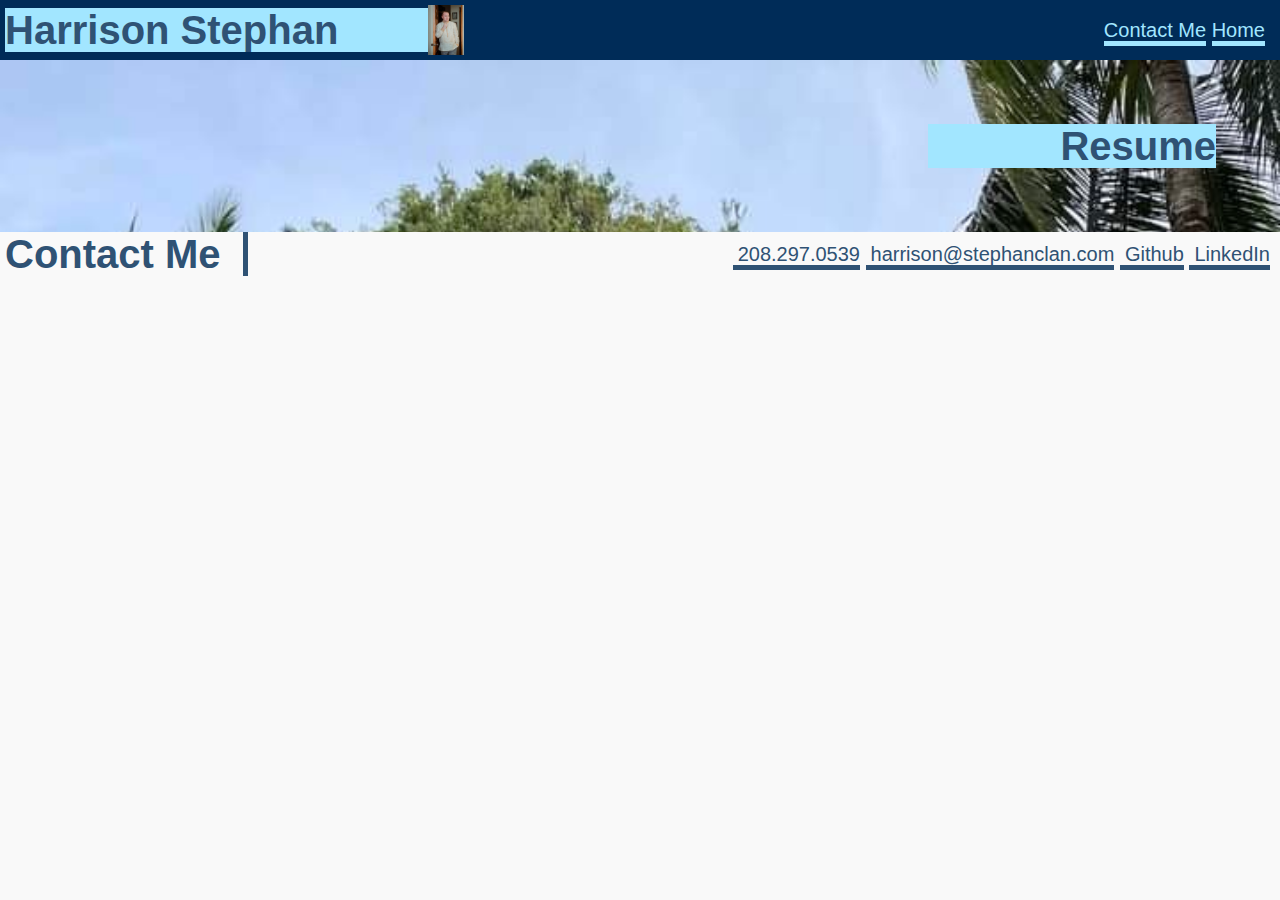
==== resume.html @ 2a8a521e "Added HTML pages and basic formatting to all the pages" ====
<!DOCTYPE html>
<html lang="en">
<head>
    <meta charset="UTF-8">
    <meta name="viewport" content="width=device-width, initial-scale=1.0">
    <title>Resume</title>
    <link rel="stylesheet" type="text/css" href="./assets/CSS/reset.css">
    <link rel="stylesheet" type="text/css" href="./assets/CSS/style.css">
</head>
<body>
    <header>
        <h1 id="name">Harrison Stephan</h1>
        <figure>
            <img src="./assets/images/self_portrait.jpeg" alt="Portrait of Harrison Stephan" id="portrait">
        </figure>
        <nav id="heading_links">
            <a href="#contact_me" class="heading">Contact Me</a>
            <a href="./index.html" class="heading">Home</a>
        </nav>
    </header>
    <main>
        <section id="container">
            <h2 id="subtitle">Resume</h2>
        </section>
    </main>
    <footer>
        <h2 id="contact_me">Contact Me</h2>
        <section id="contact_info">
            <a href="#" class="footer">208.297.0539</a>
            <a href="#" class="footer">harrison@stephanclan.com</a>
            <a href="https://github.com/hstephan23" class="footer">Github</a>
            <a href="https://www.linkedin.com/in/harrison-stephan-902a50257/" class="footer">LinkedIn</a>
        </section>
    </footer>
</body>
</html>
---- assets/CSS/style.css ----
/* univeral selector */
* {
    color: #2f5274;
    padding: 0;
    margin: 0;
    font-family:'Gill Sans', 'Gill Sans MT', Calibri, 'Trebuchet MS', sans-serif;
}

/*element selectors*/
header {
    display: grid;
    grid-template-rows: auto;
    grid-template-columns: repeat(3, 1fr);
    justify-content: space-between;
    align-items: center;
    padding: 5px;
    background-color: #002c58;
}

h2 {
    font-size: 40px;
}
a {
    text-decoration: none;
}

body {
    background-color:rgb(249, 249, 249);
    font-size: 20px;
}

footer {
    display: grid;
    grid-template-rows: auto;
    grid-template-areas: 
        "contact_me contact_info contact_info";
    grid-template-columns: 0.5fr 1fr 1fr;
    justify-content: space-between;
    align-items: center;
    gap: 20px;
}

/*id selectors*/
#paragraphs {
    display: grid;
    grid-template-areas:
        "about paragraph1 paragraph1"
        "about paragraph2 paragraph2";
    grid-template-columns: 0.5fr 1fr 1fr;
    gap: 20px;
    padding-bottom: 20px;
}

#about_me {
    grid-area: about;
    border-right-style: solid;
    border-right-width: 5px;
    padding-left: 5px;
}

#paragraph1 {
    grid-area: paragraph1;
}
#paragraph2 {
    grid-area: paragraph2;
}
#name {
    background-color: rgb(162, 230, 255);
}

#portrait {
    height: 50px;
    width: auto;
}

#subtitle {
    text-align: right;
    background-color: rgb(162, 230, 255);
    margin-left: 75%;
}

#heading_links {
    text-align: right;
    padding-right: 10px;
}

#container {
    display: grid;
    background-image: url('../images/background.jpeg');
    padding: 5%;
    background-size: cover;
}

#work_pieces {
    display: grid;
    grid-template-areas: 
        "work surf_report surf_report"
        "work surf_report surf_report"
        "work led_wall calculator"
        "work pastel_puzzles run_buddy"
    ;
    grid-template-columns: 0.5fr 1fr 1fr;
    grid-template-rows: 1fr 1fr 1fr;
    gap: 20px;
    padding-bottom: 20px;
}

#work {
    grid-area: work;
    border-right-style: solid;
    border-right-width: 5px;
    padding-left: 5px;
}

#surf_report {
    grid-area: surf_report;
    display: grid;
    height: 100%;
    width: 100%;
    position: relative;
    overflow: hidden;
}

#led_wall {
    grid-area: led_wall;
    display: grid;
    height: 100%;
    width: 100%;
    position: relative;
    overflow: hidden;
}

#calculator {
    grid-area: calculator;
    display: grid;
    height: 100%;
    width: 100%;
    position: relative;
    overflow: hidden;
}

#pastel_puzzles {
    grid-area: pastel_puzzles;
    background-color: #94b7d9;
    border: 5px solid rgb(162, 230, 255);
    height: 100%;
    width: 100%
}

#run_buddy {
    grid-area: run_buddy;
    display: grid;
    height: 100%;
    width: 100%;
    position: relative;
    overflow: hidden;
    
}

#contact_me {
    border-right-style: solid;
    border-right-width: 5px;
    grid-area: contact_me;
    padding-left: 5px;
}

#contact_info {
    grid-area: contact_info;
    text-align: right;
    padding-right: 10px;
}

#pastel_puzzles:hover {
    border: 7px solid;
}
#led_wall,
#surf_report,
#calculator,
#run_buddy {
    border: 5px solid rgb(162, 230, 255);
}

#led_wall:hover,
#surf_report:hover,
#calculator:hover,
#run_buddy:hover {
    border: 7px solid;
}

/*class selectors*/
.heading:hover {
    font-weight: bold;
}
.heading {
    border-bottom: solid 5px rgb(162, 230, 255);
    color: rgb(162, 230, 255);
}

.largerimage {
    position: absolute;
    width: 100%;
    height: 100%;
    z-index: 0;
}

.front_text {
    position: relative;
    z-index: 1;
    background-color: rgb(162, 230, 255);
    text-align: left;
    margin-top: 80%;
    margin-right: 50%;
    margin-bottom: 5%;
    padding: 5px;
    padding-left: 5%;
}


.images {
    position: absolute;
    width: 100%;
    height: 100%;
    z-index: 0;
}


.surf_text {
    margin-right: 70.5%;
    margin-bottom: 12.5%;
    padding: 5px;
    padding-left: 2.5%;
}

.puzzle_text {
    margin-right: 51%;
    margin-top: 80%
}

.footer {
    border-bottom: 5px solid;
    padding-left: 5px;
}
@media screen and (max-width: 2560px) {
    .surf_text {
        margin-right: 74.5%;
    }
}
@media screen and (max-width: 820px) {
    #contact_me {
        font-size: 30px;
    }
    .front_text {
        margin-right: 30%;
    }
    .surf_text {
        margin-right: 64.5%;
    }
}

@media screen and (max-width: 540px) {
    .front_text {
        margin: 0;
        padding: 0;
    }
    #pastel_puzzles {
        background-color: rgb(162, 230, 255);
    }
    #subtitle {
        margin-left: 40%;
    }
    h2 {
        font-size: 30px;
    }
    body {
        font-size: 15px;
    }
    #contact_me {
        font-size: 23.75px;
    }
    #work {
        font-size: 33px;
    }
}
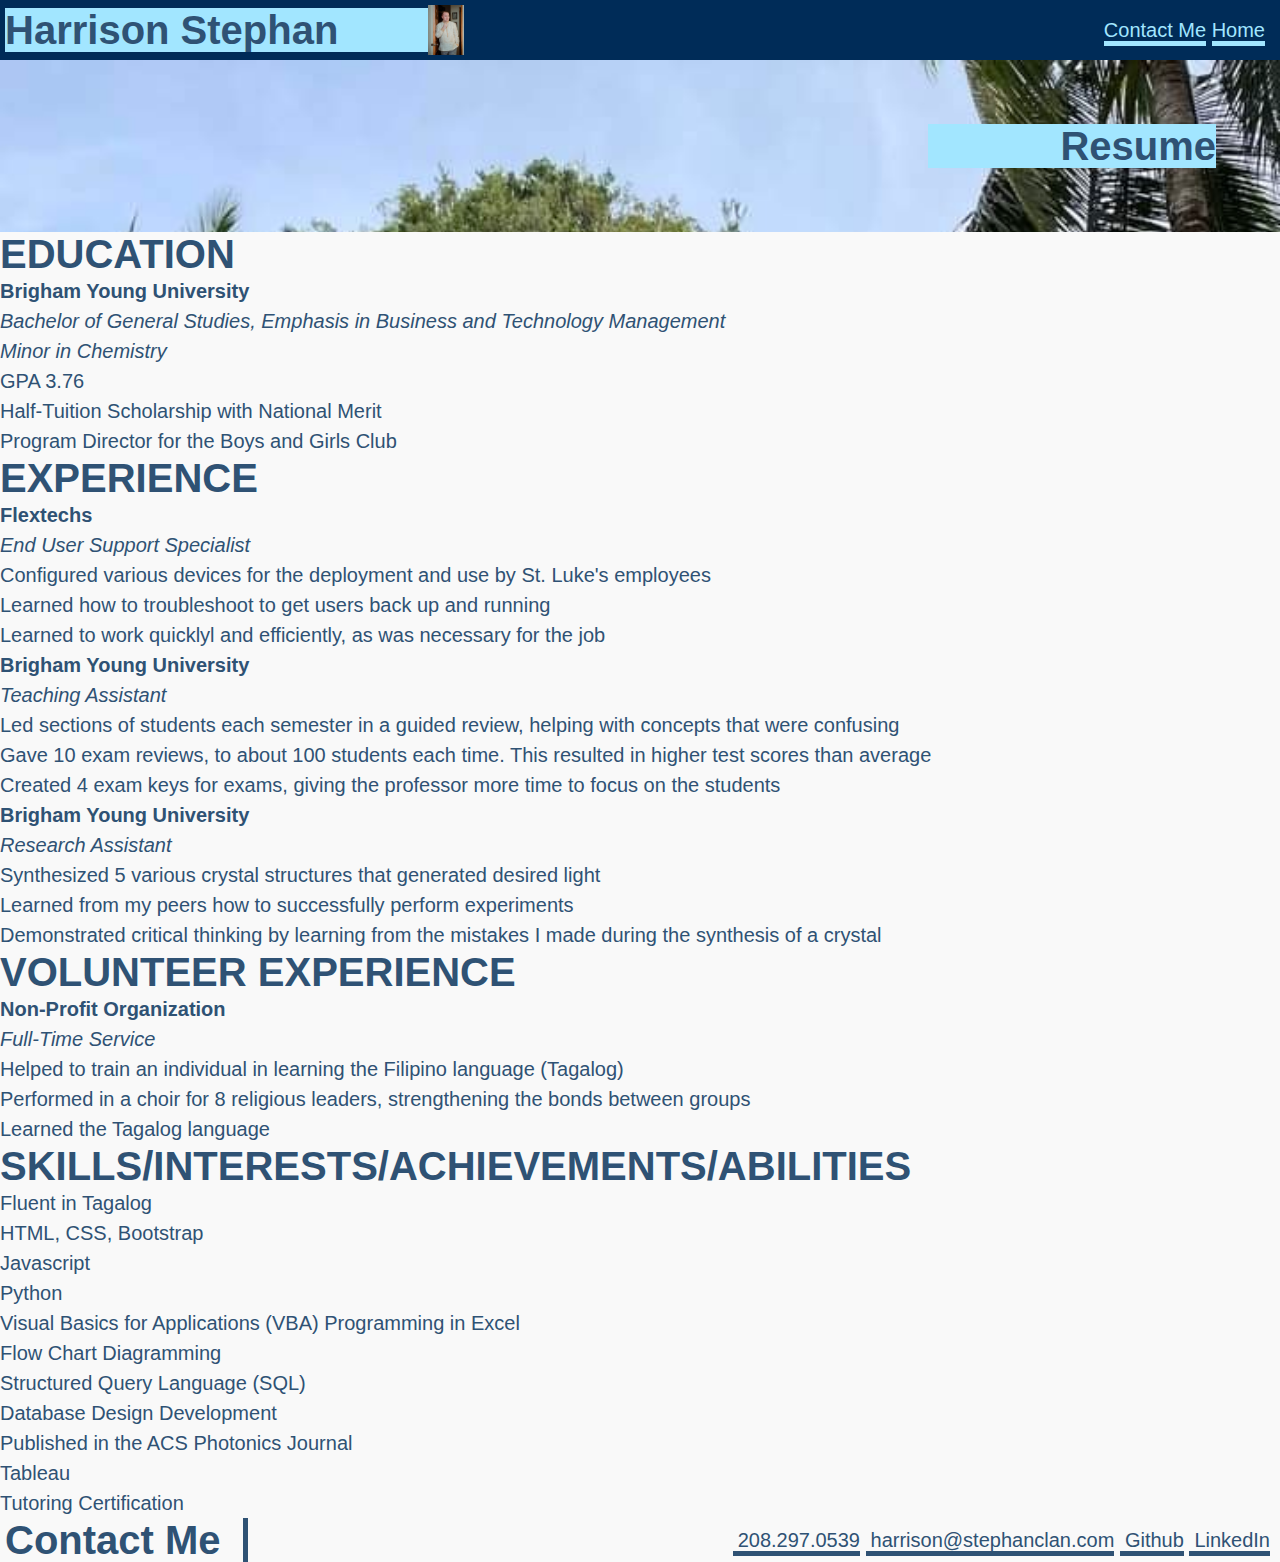
==== commit 38754a9b: "added the html code for the resume page" ====
--- a/resume.html
+++ b/resume.html
@@ -22,7 +22,67 @@
         <section id="container">
             <h2 id="subtitle">Resume</h2>
         </section>
-    </main>
+        <section id="education">
+            <h2 class="title">EDUCATION</h2>
+            <p><b>Brigham Young University</b></p>
+            <p><em>Bachelor of General Studies, Emphasis in Business and Technology Management</em></p>
+            <p><em>Minor in Chemistry</em></p>
+            <ul>
+                <li>GPA 3.76</li>
+                <li>Half-Tuition Scholarship with National Merit</li>
+                <li>Program Director for the Boys and Girls Club</li>
+            </ul>
+        </section>
+        <section id="experience">
+            <h2 class="title">EXPERIENCE</h2>
+            <p><b>Flextechs</b></p>
+            <p><em>End User Support Specialist</em></p>
+            <ul>
+                <li>Configured various devices for the deployment and use by St. Luke's employees</li>
+                <li>Learned how to troubleshoot to get users back up and running</li>
+                <li>Learned to work quicklyl and efficiently, as was necessary for the job</li>
+            </ul>
+            <p><b>Brigham Young University</b></p>
+            <p><em>Teaching Assistant</em></p>
+            <ul>
+                <li>Led sections of students each semester in a guided review, helping with concepts that were confusing</li>
+                <li>Gave 10 exam reviews, to about 100 students each time. This resulted in higher test scores than average</li>
+                <li>Created 4 exam keys for exams, giving the professor more time to focus on the students</li>
+            </ul>
+            <p><b>Brigham Young University</b></p>
+            <p><em>Research Assistant</em></p>
+            <ul>
+                <li>Synthesized 5 various crystal structures that generated desired light</li>
+                <li>Learned from my peers how to successfully perform experiments</li>
+                <li>Demonstrated critical thinking by learning from the mistakes I made during the synthesis of a crystal</li>
+            </ul>
+        </section>
+        <section id="volunteer">
+            <h2 class="title">VOLUNTEER EXPERIENCE</h2>
+            <p><b>Non-Profit Organization</b></p>
+            <p><em>Full-Time Service</em></p>
+            <ul>
+                <li>Helped to train an individual in learning the Filipino language (Tagalog)</li>
+                <li>Performed in a choir for 8 religious leaders, strengthening the bonds between groups</li>
+                <li>Learned the Tagalog language</li>
+            </ul>
+        </section>
+        <section id="skills">
+            <h2 class="title">SKILLS/INTERESTS/ACHIEVEMENTS/ABILITIES</h2>
+            <ul>
+                <li>Fluent in Tagalog</li>
+                <li>HTML, CSS, Bootstrap</li>
+                <li>Javascript</li>
+                <li>Python</li>
+                <li>Visual Basics for Applications (VBA) Programming in Excel</li>
+                <li>Flow Chart Diagramming</li>
+                <li>Structured Query Language (SQL)</li>
+                <li>Database Design Development</li>
+                <li>Published in the ACS Photonics Journal</li>
+                <li>Tableau</li>
+                <li>Tutoring Certification</li>
+            </ul>
+        </section>
     <footer>
         <h2 id="contact_me">Contact Me</h2>
         <section id="contact_info">
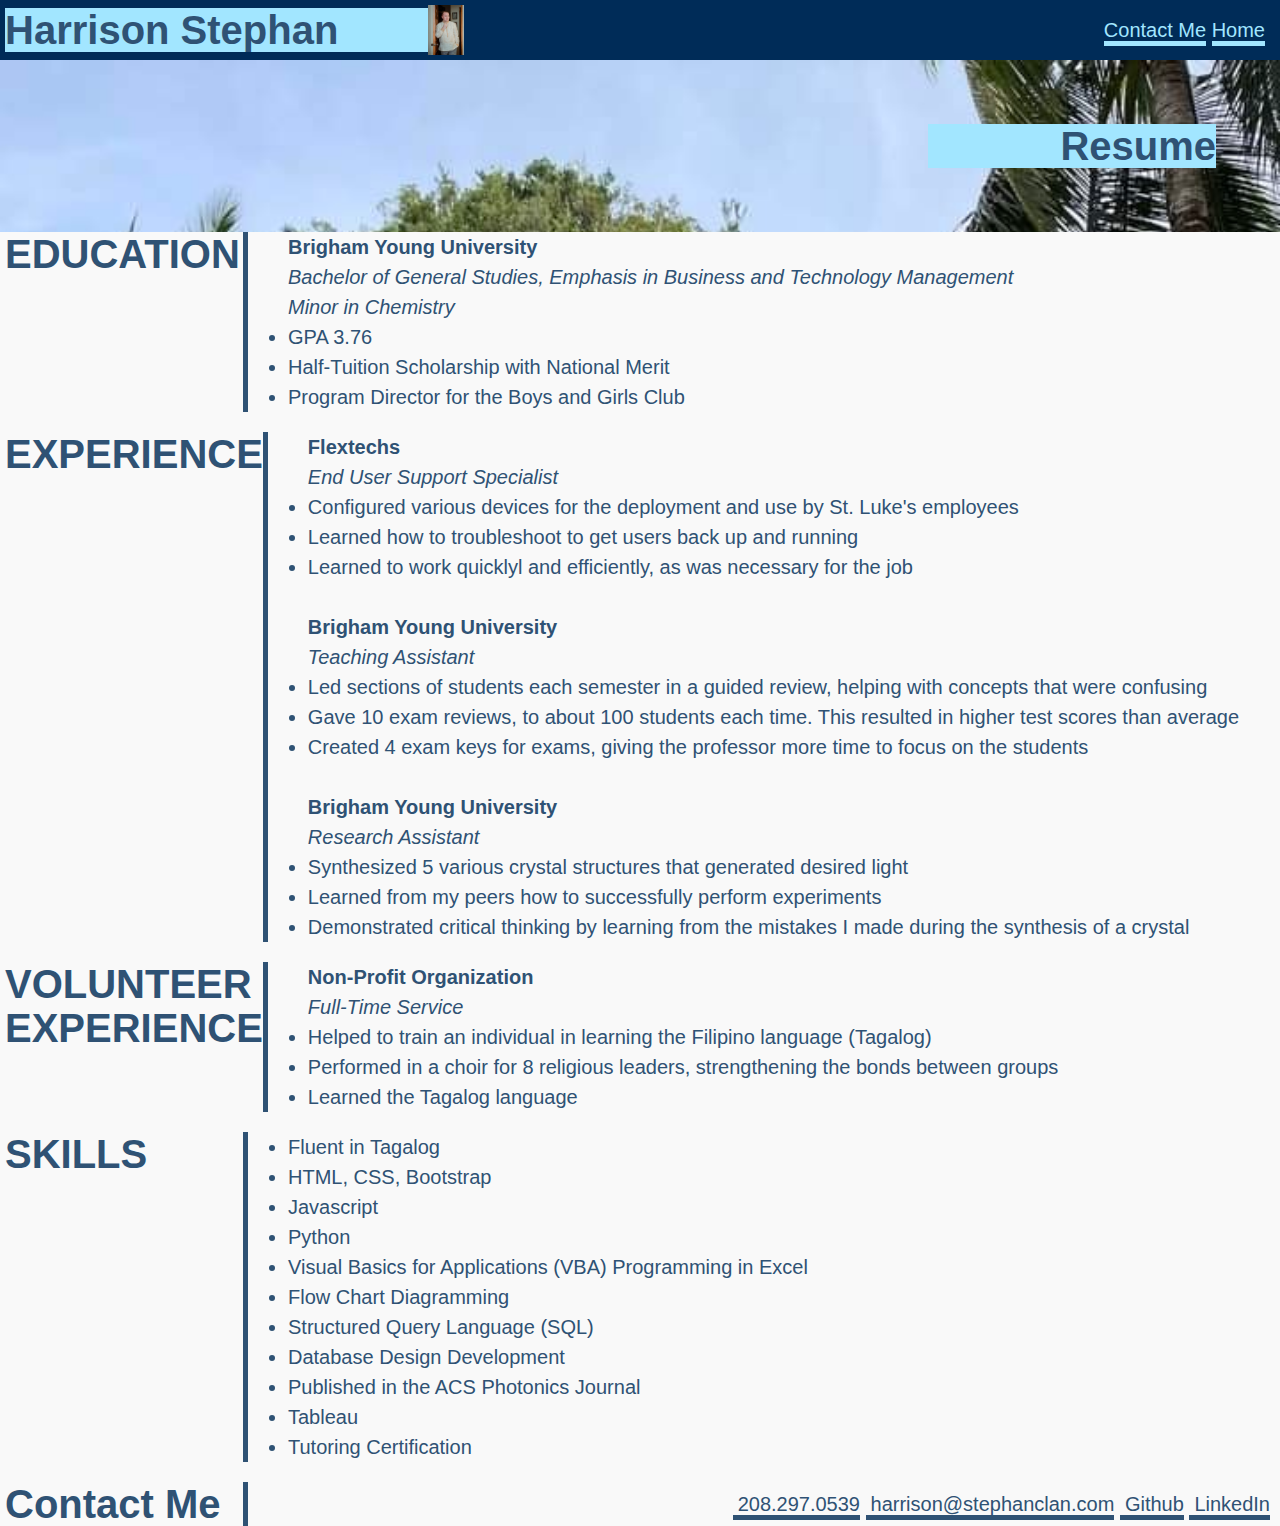
==== commit 8612e4e1: "added some basic CSS to the resume page, keeping most of the original settings the same" ====
--- a/resume.html
+++ b/resume.html
@@ -22,66 +22,78 @@
         <section id="container">
             <h2 id="subtitle">Resume</h2>
         </section>
-        <section id="education">
-            <h2 class="title">EDUCATION</h2>
-            <p><b>Brigham Young University</b></p>
-            <p><em>Bachelor of General Studies, Emphasis in Business and Technology Management</em></p>
-            <p><em>Minor in Chemistry</em></p>
-            <ul>
-                <li>GPA 3.76</li>
-                <li>Half-Tuition Scholarship with National Merit</li>
-                <li>Program Director for the Boys and Girls Club</li>
-            </ul>
-        </section>
-        <section id="experience">
-            <h2 class="title">EXPERIENCE</h2>
-            <p><b>Flextechs</b></p>
-            <p><em>End User Support Specialist</em></p>
-            <ul>
-                <li>Configured various devices for the deployment and use by St. Luke's employees</li>
-                <li>Learned how to troubleshoot to get users back up and running</li>
-                <li>Learned to work quicklyl and efficiently, as was necessary for the job</li>
-            </ul>
-            <p><b>Brigham Young University</b></p>
-            <p><em>Teaching Assistant</em></p>
-            <ul>
-                <li>Led sections of students each semester in a guided review, helping with concepts that were confusing</li>
-                <li>Gave 10 exam reviews, to about 100 students each time. This resulted in higher test scores than average</li>
-                <li>Created 4 exam keys for exams, giving the professor more time to focus on the students</li>
-            </ul>
-            <p><b>Brigham Young University</b></p>
-            <p><em>Research Assistant</em></p>
-            <ul>
-                <li>Synthesized 5 various crystal structures that generated desired light</li>
-                <li>Learned from my peers how to successfully perform experiments</li>
-                <li>Demonstrated critical thinking by learning from the mistakes I made during the synthesis of a crystal</li>
-            </ul>
-        </section>
-        <section id="volunteer">
-            <h2 class="title">VOLUNTEER EXPERIENCE</h2>
-            <p><b>Non-Profit Organization</b></p>
-            <p><em>Full-Time Service</em></p>
-            <ul>
-                <li>Helped to train an individual in learning the Filipino language (Tagalog)</li>
-                <li>Performed in a choir for 8 religious leaders, strengthening the bonds between groups</li>
-                <li>Learned the Tagalog language</li>
-            </ul>
-        </section>
-        <section id="skills">
-            <h2 class="title">SKILLS/INTERESTS/ACHIEVEMENTS/ABILITIES</h2>
-            <ul>
-                <li>Fluent in Tagalog</li>
-                <li>HTML, CSS, Bootstrap</li>
-                <li>Javascript</li>
-                <li>Python</li>
-                <li>Visual Basics for Applications (VBA) Programming in Excel</li>
-                <li>Flow Chart Diagramming</li>
-                <li>Structured Query Language (SQL)</li>
-                <li>Database Design Development</li>
-                <li>Published in the ACS Photonics Journal</li>
-                <li>Tableau</li>
-                <li>Tutoring Certification</li>
-            </ul>
+        <section id="main_resume">
+            <section id="education">
+                <h2 class="title">EDUCATION</h2>
+                <section class="subtext">
+                    <p><b>Brigham Young University</b></p>
+                    <p><em>Bachelor of General Studies, Emphasis in Business and Technology Management</em></p>
+                    <p><em>Minor in Chemistry</em></p>
+                    <ul>
+                        <li>GPA 3.76</li>
+                        <li>Half-Tuition Scholarship with National Merit</li>
+                        <li>Program Director for the Boys and Girls Club</li>
+                    </ul>
+                </section>
+            </section>
+            <section id="experience">
+                <h2 class="title">EXPERIENCE</h2>
+                <section class="subtext">
+                    <p><b>Flextechs</b></p>
+                    <p><em>End User Support Specialist</em></p>
+                    <ul>
+                        <li>Configured various devices for the deployment and use by St. Luke's employees</li>
+                        <li>Learned how to troubleshoot to get users back up and running</li>
+                        <li>Learned to work quicklyl and efficiently, as was necessary for the job</li>
+                    </ul>
+                    <br>
+                    <p><b>Brigham Young University</b></p>
+                    <p><em>Teaching Assistant</em></p>
+                    <ul>
+                        <li>Led sections of students each semester in a guided review, helping with concepts that were confusing</li>
+                        <li>Gave 10 exam reviews, to about 100 students each time. This resulted in higher test scores than average</li>
+                        <li>Created 4 exam keys for exams, giving the professor more time to focus on the students</li>
+                    </ul>
+                    <br>
+                    <p><b>Brigham Young University</b></p>
+                    <p><em>Research Assistant</em></p>
+                    <ul>
+                        <li>Synthesized 5 various crystal structures that generated desired light</li>
+                        <li>Learned from my peers how to successfully perform experiments</li>
+                        <li>Demonstrated critical thinking by learning from the mistakes I made during the synthesis of a crystal</li>
+                    </ul>
+                </section>
+            </section>
+            <section id="volunteer">
+                <h2 class="title">VOLUNTEER EXPERIENCE</h2>
+                <section class="subtext">
+                    <p><b>Non-Profit Organization</b></p>
+                    <p><em>Full-Time Service</em></p>
+                    <ul>
+                        <li>Helped to train an individual in learning the Filipino language (Tagalog)</li>
+                        <li>Performed in a choir for 8 religious leaders, strengthening the bonds between groups</li>
+                        <li>Learned the Tagalog language</li>
+                    </ul>
+                </section>
+            </section>
+            <section id="skills">
+                <h2 class="title">SKILLS</h2>
+                <section class="subtext">
+                    <ul>
+                        <li>Fluent in Tagalog</li>
+                        <li>HTML, CSS, Bootstrap</li>
+                        <li>Javascript</li>
+                        <li>Python</li>
+                        <li>Visual Basics for Applications (VBA) Programming in Excel</li>
+                        <li>Flow Chart Diagramming</li>
+                        <li>Structured Query Language (SQL)</li>
+                        <li>Database Design Development</li>
+                        <li>Published in the ACS Photonics Journal</li>
+                        <li>Tableau</li>
+                        <li>Tutoring Certification</li>
+                    </ul>
+                </section>
+            </section>
         </section>
     <footer>
         <h2 id="contact_me">Contact Me</h2>
--- a/assets/CSS/style.css
+++ b/assets/CSS/style.css
@@ -187,6 +187,21 @@
     border: 7px solid;
 }
 
+/*id selectors for resume*/
+#education, 
+#experience,
+#volunteer,
+#skills {
+    display: grid;
+    grid-template-areas: 
+    "heading subtext";
+    grid-template-columns: 0.5fr 2fr;
+    grid-template-rows: auto;
+    gap: 40px;
+    justify-content: space-between;
+    padding-bottom: 20px;
+}
+
 /*class selectors*/
 .heading:hover {
     font-weight: bold;
@@ -240,6 +255,20 @@
     border-bottom: 5px solid;
     padding-left: 5px;
 }
+
+/*class selectors for Resume*/
+.title {
+    grid-area: heading;
+    border-right: 5px solid;
+    padding-left: 5px;
+}
+
+.subtext {
+    grid-area: subtext;
+}
+
+/* for the screen changes*/ 
+
 @media screen and (max-width: 2560px) {
     .surf_text {
         margin-right: 74.5%;
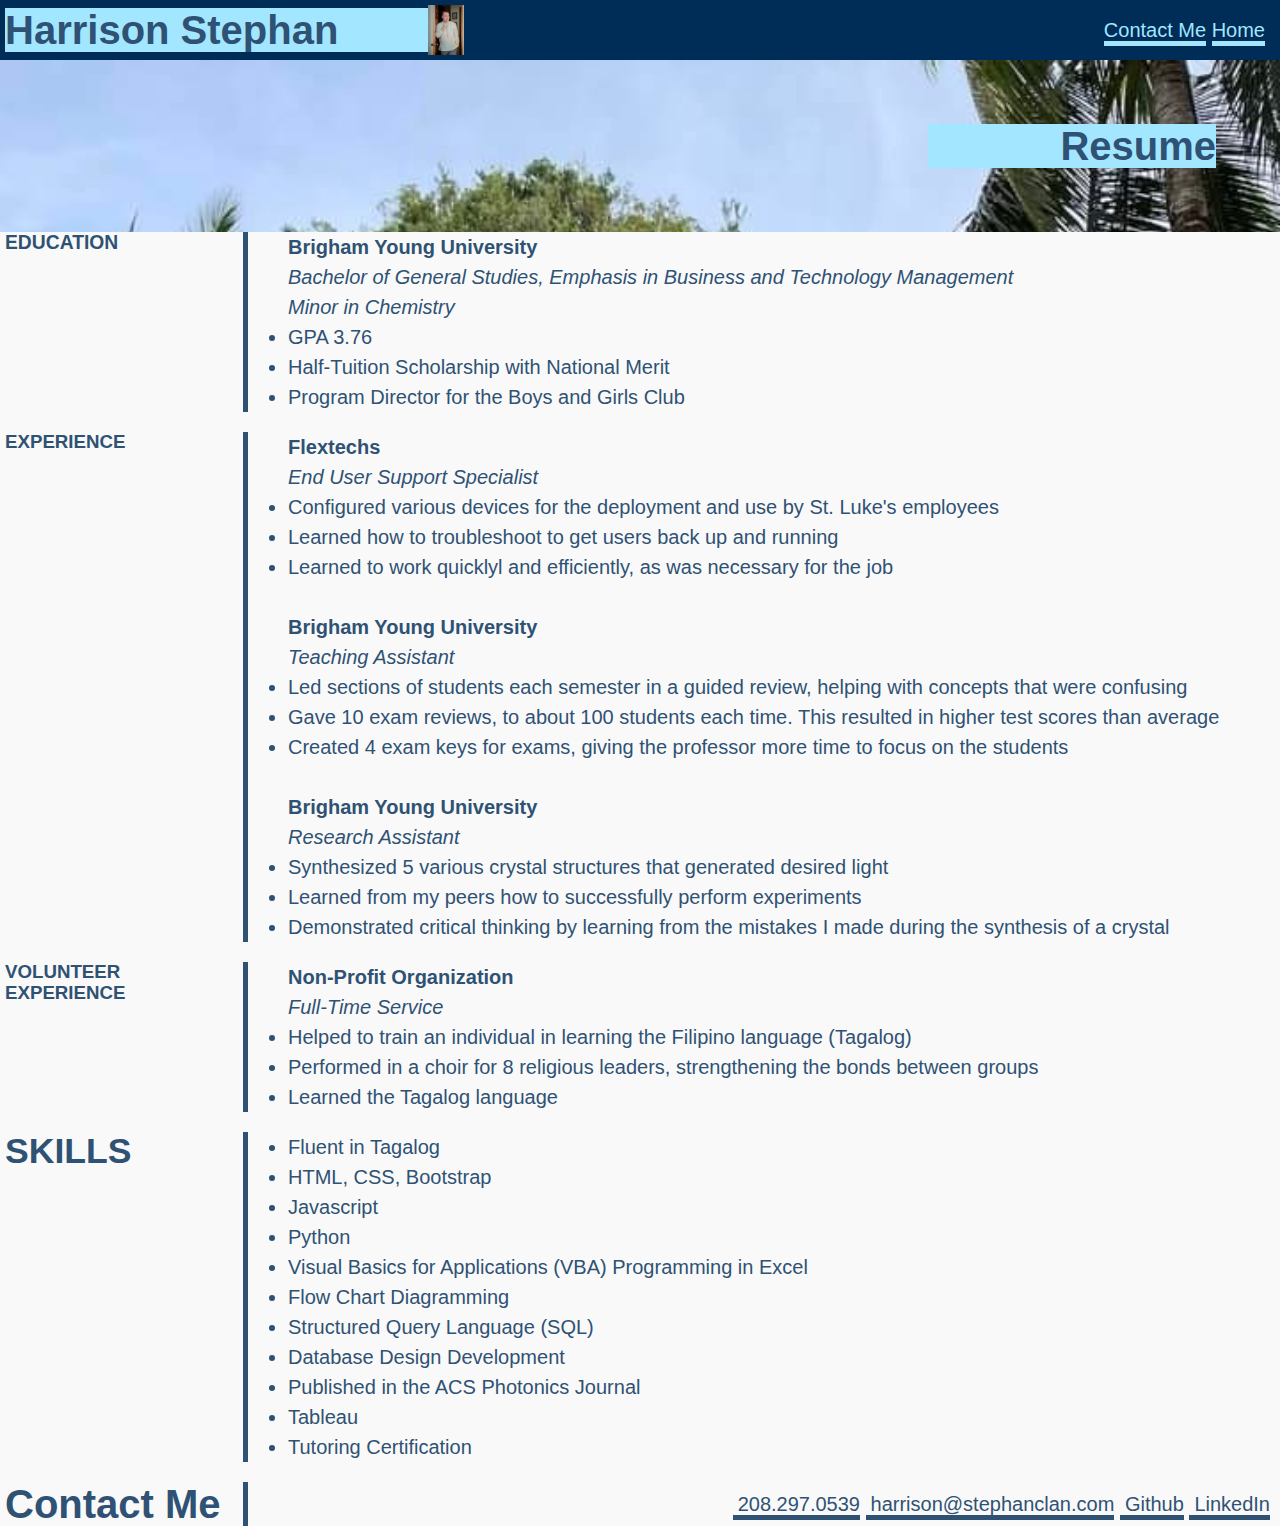
==== commit 8c858e1e: "added the css for the different screen sizes for the resume page" ====
--- a/resume.html
+++ b/resume.html
@@ -24,7 +24,7 @@
         </section>
         <section id="main_resume">
             <section id="education">
-                <h2 class="title">EDUCATION</h2>
+                <h2 class="title" id="education-title">EDUCATION</h2>
                 <section class="subtext">
                     <p><b>Brigham Young University</b></p>
                     <p><em>Bachelor of General Studies, Emphasis in Business and Technology Management</em></p>
@@ -37,7 +37,7 @@
                 </section>
             </section>
             <section id="experience">
-                <h2 class="title">EXPERIENCE</h2>
+                <h2 class="title" id="experience-title">EXPERIENCE</h2>
                 <section class="subtext">
                     <p><b>Flextechs</b></p>
                     <p><em>End User Support Specialist</em></p>
@@ -65,7 +65,7 @@
                 </section>
             </section>
             <section id="volunteer">
-                <h2 class="title">VOLUNTEER EXPERIENCE</h2>
+                <h2 class="title" id="volunteer-title">VOLUNTEER EXPERIENCE</h2>
                 <section class="subtext">
                     <p><b>Non-Profit Organization</b></p>
                     <p><em>Full-Time Service</em></p>
@@ -77,7 +77,7 @@
                 </section>
             </section>
             <section id="skills">
-                <h2 class="title">SKILLS</h2>
+                <h2 class="title" id="skills-title">SKILLS</h2>
                 <section class="subtext">
                     <ul>
                         <li>Fluent in Tagalog</li>
--- a/assets/CSS/style.css
+++ b/assets/CSS/style.css
@@ -268,11 +268,30 @@
 }
 
 /* for the screen changes*/ 
-
 @media screen and (max-width: 2560px) {
     .surf_text {
         margin-right: 74.5%;
     }
+    
+}
+
+@media screen and (max-width: 1280px) {
+    /*screen adjustment for resume*/
+    #education-title {
+        font-size: 96.5%;
+    } 
+
+    #experience-title {
+        font-size: 93.5%;
+    }
+
+    #volunteer-title {
+        font-size: 93.5%;
+    }
+
+    #skills-title {
+        font-size: 178%;
+    }
 }
 @media screen and (max-width: 820px) {
     #contact_me {
@@ -283,6 +302,22 @@
     }
     .surf_text {
         margin-right: 64.5%;
+    }
+    /*screen adjustment for resume*/
+    #education-title {
+        font-size: 96.5%;
+    } 
+
+    #experience-title {
+        font-size: 93.5%;
+    }
+
+    #volunteer-title {
+        font-size: 93.5%;
+    }
+
+    #skills-title {
+        font-size: 92%;
     }
 }
 
@@ -309,4 +344,21 @@
     #work {
         font-size: 33px;
     }
+    /*screen adjustment for resume*/
+    #education-title {
+        font-size: 96.5%;
+    } 
+
+    #experience-title {
+        font-size: 93.5%;
+    }
+
+    #volunteer-title {
+        font-size: 93.5%;
+    }
+
+    #skills-title {
+        font-size: 178%;
+    }
+
 }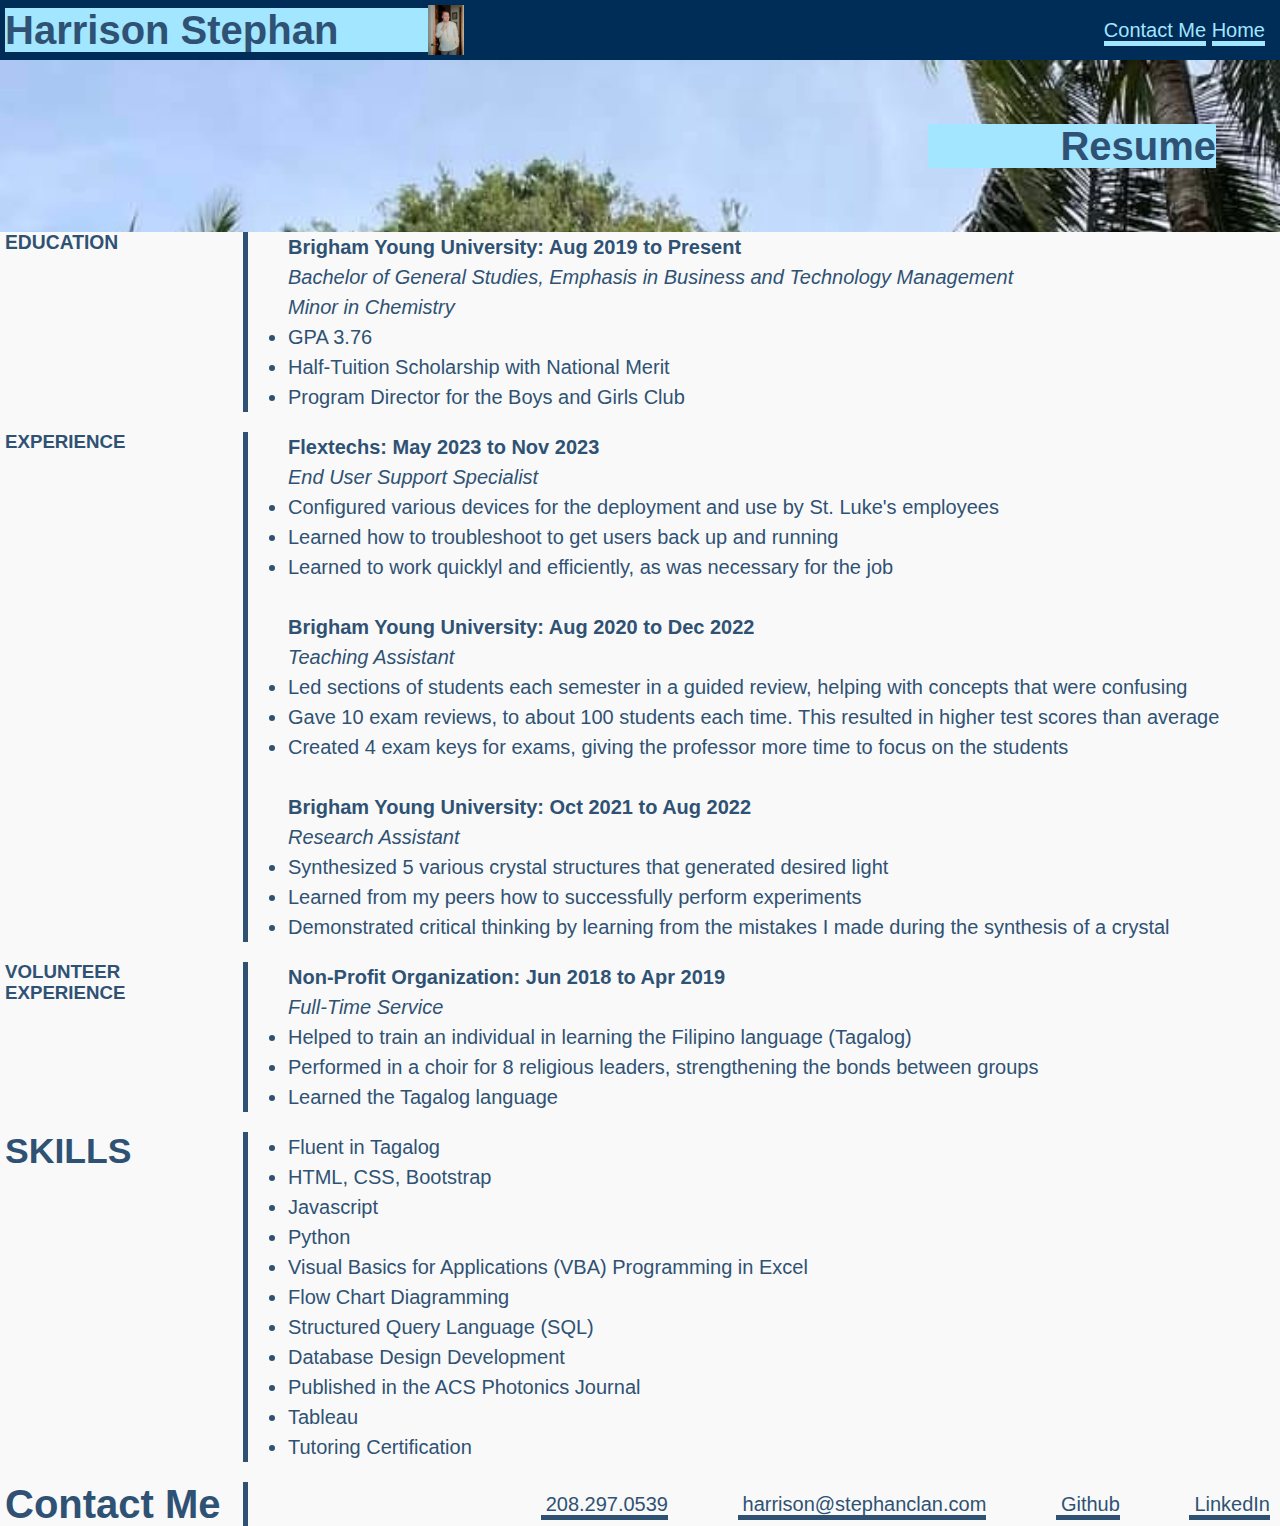
==== commit a39034b7: "added dates to resume" ====
--- a/resume.html
+++ b/resume.html
@@ -26,7 +26,7 @@
             <section id="education">
                 <h2 class="title" id="education-title">EDUCATION</h2>
                 <section class="subtext">
-                    <p><b>Brigham Young University</b></p>
+                    <p><b>Brigham Young University: Aug 2019 to Present</b></p>
                     <p><em>Bachelor of General Studies, Emphasis in Business and Technology Management</em></p>
                     <p><em>Minor in Chemistry</em></p>
                     <ul>
@@ -39,7 +39,7 @@
             <section id="experience">
                 <h2 class="title" id="experience-title">EXPERIENCE</h2>
                 <section class="subtext">
-                    <p><b>Flextechs</b></p>
+                    <p><b>Flextechs: May 2023 to Nov 2023</b></p>
                     <p><em>End User Support Specialist</em></p>
                     <ul>
                         <li>Configured various devices for the deployment and use by St. Luke's employees</li>
@@ -47,7 +47,7 @@
                         <li>Learned to work quicklyl and efficiently, as was necessary for the job</li>
                     </ul>
                     <br>
-                    <p><b>Brigham Young University</b></p>
+                    <p><b>Brigham Young University: Aug 2020 to Dec 2022</b></p>
                     <p><em>Teaching Assistant</em></p>
                     <ul>
                         <li>Led sections of students each semester in a guided review, helping with concepts that were confusing</li>
@@ -55,7 +55,7 @@
                         <li>Created 4 exam keys for exams, giving the professor more time to focus on the students</li>
                     </ul>
                     <br>
-                    <p><b>Brigham Young University</b></p>
+                    <p><b>Brigham Young University: Oct 2021 to Aug 2022</b></p>
                     <p><em>Research Assistant</em></p>
                     <ul>
                         <li>Synthesized 5 various crystal structures that generated desired light</li>
@@ -67,7 +67,7 @@
             <section id="volunteer">
                 <h2 class="title" id="volunteer-title">VOLUNTEER EXPERIENCE</h2>
                 <section class="subtext">
-                    <p><b>Non-Profit Organization</b></p>
+                    <p><b>Non-Profit Organization: Jun 2018 to Apr 2019</b></p>
                     <p><em>Full-Time Service</em></p>
                     <ul>
                         <li>Helped to train an individual in learning the Filipino language (Tagalog)</li>
--- a/assets/CSS/style.css
+++ b/assets/CSS/style.css
@@ -1,12 +1,24 @@
+/*variables for the sheet*/
+:root {
+    --background-color: rgb(249, 249, 249);
+    --header-footer-background: #002c58;
+    --text-color: #2f5274;
+    --text-header-footer: rgb(162, 230, 255);
+    --puzzle-background: #94b7d9;
+    --border-type: solid;
+    --normal-border: 5px;
+    --hover-border: 7px;
+}
 /* univeral selector */
 * {
-    color: #2f5274;
+    color: var(--text-color);
     padding: 0;
     margin: 0;
     font-family:'Gill Sans', 'Gill Sans MT', Calibri, 'Trebuchet MS', sans-serif;
 }
 
 /*element selectors*/
+/*sets up the heading for all of the pages*/
 header {
     display: grid;
     grid-template-rows: auto;
@@ -14,7 +26,7 @@
     justify-content: space-between;
     align-items: center;
     padding: 5px;
-    background-color: #002c58;
+    background-color: var(--header-footer-background);
 }
 
 h2 {
@@ -25,10 +37,10 @@
 }
 
 body {
-    background-color:rgb(249, 249, 249);
+    background-color:var(--background-color);
     font-size: 20px;
 }
-
+/*sets up the footer for all pages*/
 footer {
     display: grid;
     grid-template-rows: auto;
@@ -53,19 +65,21 @@
 
 #about_me {
     grid-area: about;
-    border-right-style: solid;
-    border-right-width: 5px;
+    border-right-style: var(--border-type);
+    border-right-width: var(--normal-border);
     padding-left: 5px;
 }
 
 #paragraph1 {
     grid-area: paragraph1;
 }
+
 #paragraph2 {
     grid-area: paragraph2;
 }
+
 #name {
-    background-color: rgb(162, 230, 255);
+    background-color: var(--text-header-footer);
 }
 
 #portrait {
@@ -75,7 +89,7 @@
 
 #subtitle {
     text-align: right;
-    background-color: rgb(162, 230, 255);
+    background-color: var(--text-header-footer);
     margin-left: 75%;
 }
 
@@ -107,8 +121,8 @@
 
 #work {
     grid-area: work;
-    border-right-style: solid;
-    border-right-width: 5px;
+    border-right-style: var(--border-type);
+    border-right-width: var(--normal-border);
     padding-left: 5px;
 }
 
@@ -141,8 +155,8 @@
 
 #pastel_puzzles {
     grid-area: pastel_puzzles;
-    background-color: #94b7d9;
-    border: 5px solid rgb(162, 230, 255);
+    background-color: var(--puzzle-background);
+    border: var(--normal-border) var(--border-type) var(--text-header-footer);
     height: 100%;
     width: 100%
 }
@@ -158,8 +172,8 @@
 }
 
 #contact_me {
-    border-right-style: solid;
-    border-right-width: 5px;
+    border-right-style: var(--border-type);
+    border-right-width: var(--normal-border);
     grid-area: contact_me;
     padding-left: 5px;
 }
@@ -168,23 +182,25 @@
     grid-area: contact_info;
     text-align: right;
     padding-right: 10px;
+    word-spacing: 4rem;
 }
 
 #pastel_puzzles:hover {
-    border: 7px solid;
+    border: var(--hover-border) var(--border-type);
 }
 #led_wall,
 #surf_report,
 #calculator,
 #run_buddy {
-    border: 5px solid rgb(162, 230, 255);
-}
-
+    border: var(--normal-border) var(--border-type) var(--text-header-footer);
+}
+
+/*add border to all the images when the user hover overs with a mouse*/
 #led_wall:hover,
 #surf_report:hover,
 #calculator:hover,
 #run_buddy:hover {
-    border: 7px solid;
+    border: var(--hover-border) var(--border-type);
 }
 
 /*id selectors for resume*/
@@ -207,8 +223,8 @@
     font-weight: bold;
 }
 .heading {
-    border-bottom: solid 5px rgb(162, 230, 255);
-    color: rgb(162, 230, 255);
+    border-bottom: var(--normal-border) var(--border-type) var(--text-header-footer);
+    color: var(--text-header-footer);
 }
 
 .largerimage {
@@ -221,7 +237,7 @@
 .front_text {
     position: relative;
     z-index: 1;
-    background-color: rgb(162, 230, 255);
+    background-color: var(--text-header-footer);
     text-align: left;
     margin-top: 80%;
     margin-right: 50%;
@@ -230,14 +246,12 @@
     padding-left: 5%;
 }
 
-
 .images {
     position: absolute;
     width: 100%;
     height: 100%;
     z-index: 0;
 }
-
 
 .surf_text {
     margin-right: 70.5%;
@@ -252,14 +266,14 @@
 }
 
 .footer {
-    border-bottom: 5px solid;
+    border-bottom: var(--normal-border) var(--border-type);
     padding-left: 5px;
 }
 
 /*class selectors for Resume*/
 .title {
     grid-area: heading;
-    border-right: 5px solid;
+    border-right: var(--normal-border) var(--border-type);
     padding-left: 5px;
 }
 
@@ -327,7 +341,7 @@
         padding: 0;
     }
     #pastel_puzzles {
-        background-color: rgb(162, 230, 255);
+        background-color: var(--text-header-footer);
     }
     #subtitle {
         margin-left: 40%;
